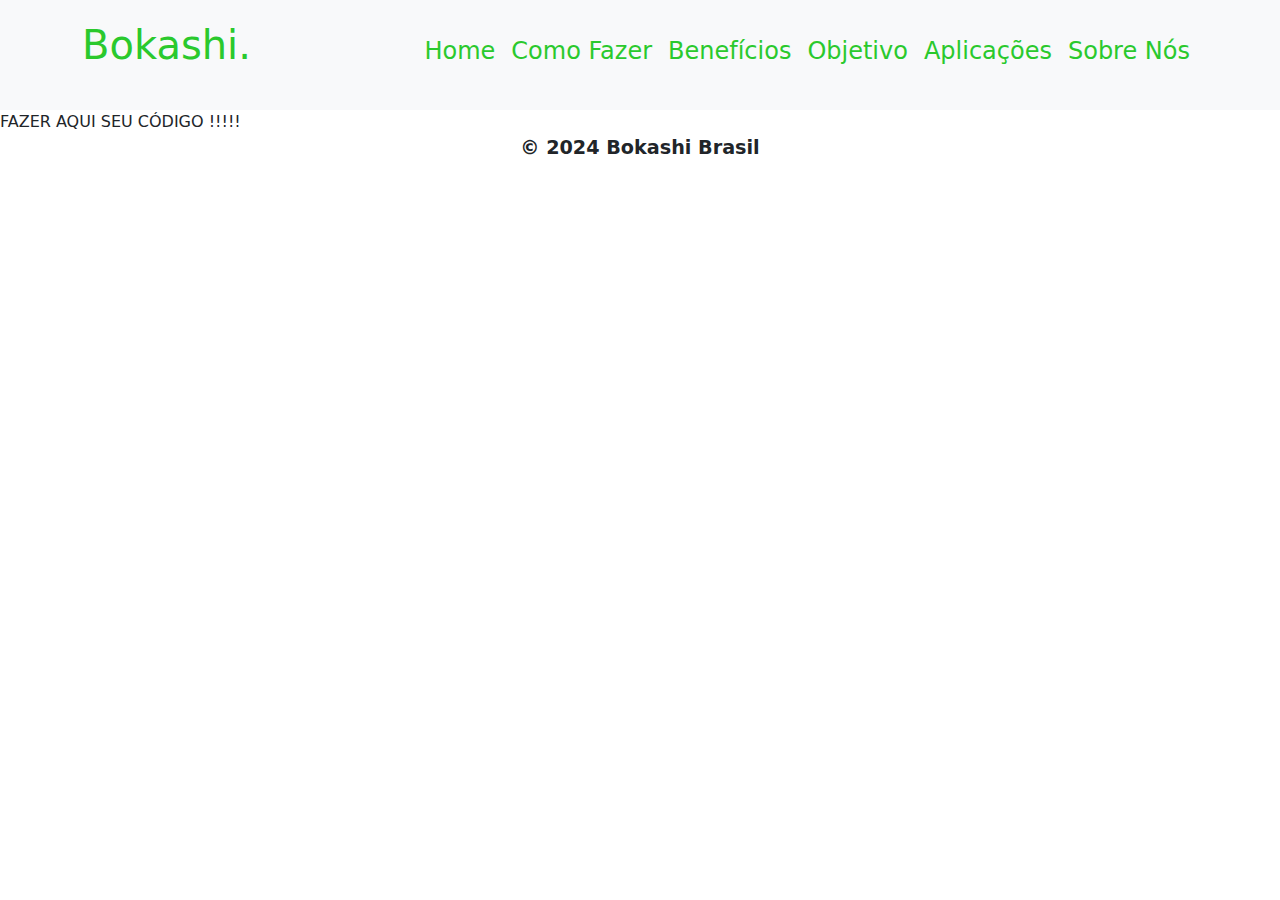
==== aplicacoes.html @ f332c8b9 "projeto bokashi" ====
<!DOCTYPE html>
<html lang="en">

<head>
  <meta charset="UTF-8">
  <meta name="viewport" content="width=device-width, initial-scale=1.0">
  <link rel="stylesheet" href="./assets/bootstrap/css/bootstrap.min.css">
  <script src="./assets/bootstrap/js/bootstrap.min.js"></script>
  <link rel="stylesheet" href="styles.css">
  <title>Como faz ?</title>
</head>

<body>
  <nav class="navbar navbar-expand-lg navbar-light bg-light py-3">

    <div class="container d-flex flex-end">

      <a class="navbar-brand" href="#">
        <h1>Bokashi.</h1>
      </a>
      <div class="row">

        <button class="navbar-toggler" type="button" data-bs-toggle="collapse" data-bs-target="#navbarNavAltMarkup"
          aria-controls="navbarNavAltMarkup" aria-expanded="false" aria-label="Toggle navigation">

          <span class="navbar-toggler-icon"></span>

        </button>
        <div class="collapse navbar-collapse" id="navbarNavAltMarkup">

          <div class="navbar-nav">

            <a class="nav-link subtitulo" aria-current="page" href="./index.html">
              <h4>Home</h4>
            </a>
            <a class="nav-link subtitulo" href="./comofaz.html">
              <h4>Como Fazer</h4>
            </a>
            <a class="nav-link subtitulo" href="./benefícios.html">
              <h4>Benefícios</h4>
            </a>
            <a class="nav-link subtitulo" href="./objetivo.html">
              <h4>Objetivo </h4>
            </a>
            <a class="nav-link subtitulo" href="./aplicacoes.html">
              <h4>Aplicações</h4>
            </a>
            <a class="nav-link subtitulo" href="./sobrenos.html">
              <h4>Sobre Nós</h4>
            </a>

          </div>

        </div>

      </div>

    </div>
  </nav>
  <!----------------Fim do Header--------------->


  <!----------------Início do Main------------------->
  <main>

    FAZER AQUI SEU CÓDIGO !!!!!
  </main>
  <!----------------Fim do Main--------------->


  <!----------------Início do footer------------------->
  <footer class="d-flex justify-content-center">
    <p><strong>&copy; 2024 Bokashi Brasil</strong></p>
  </footer>
  <!---------------Fim do footer------------------->



</body>

</html>
---- styles.css ----
h1 {
        color: #2ac92d;
        margin-bottom: 20px;
    }

    h3 {
        color: black;
        margin-bottom: 20px;
    }

    .subtitulo {
        color: #2ac92d;
        text-align: center;
    }

    p {
        font-size: larger;
        text-align: justify;
    }

    .nav-link {
        font-size: large;

    }

    .imagem img {
        display: block;
        margin: 20px auto;
        width: 60%;
        border-radius: 20px;
        margin-bottom: 10px;
        /* Adicione esta linha para dar espaço abaixo da imagem */
    }
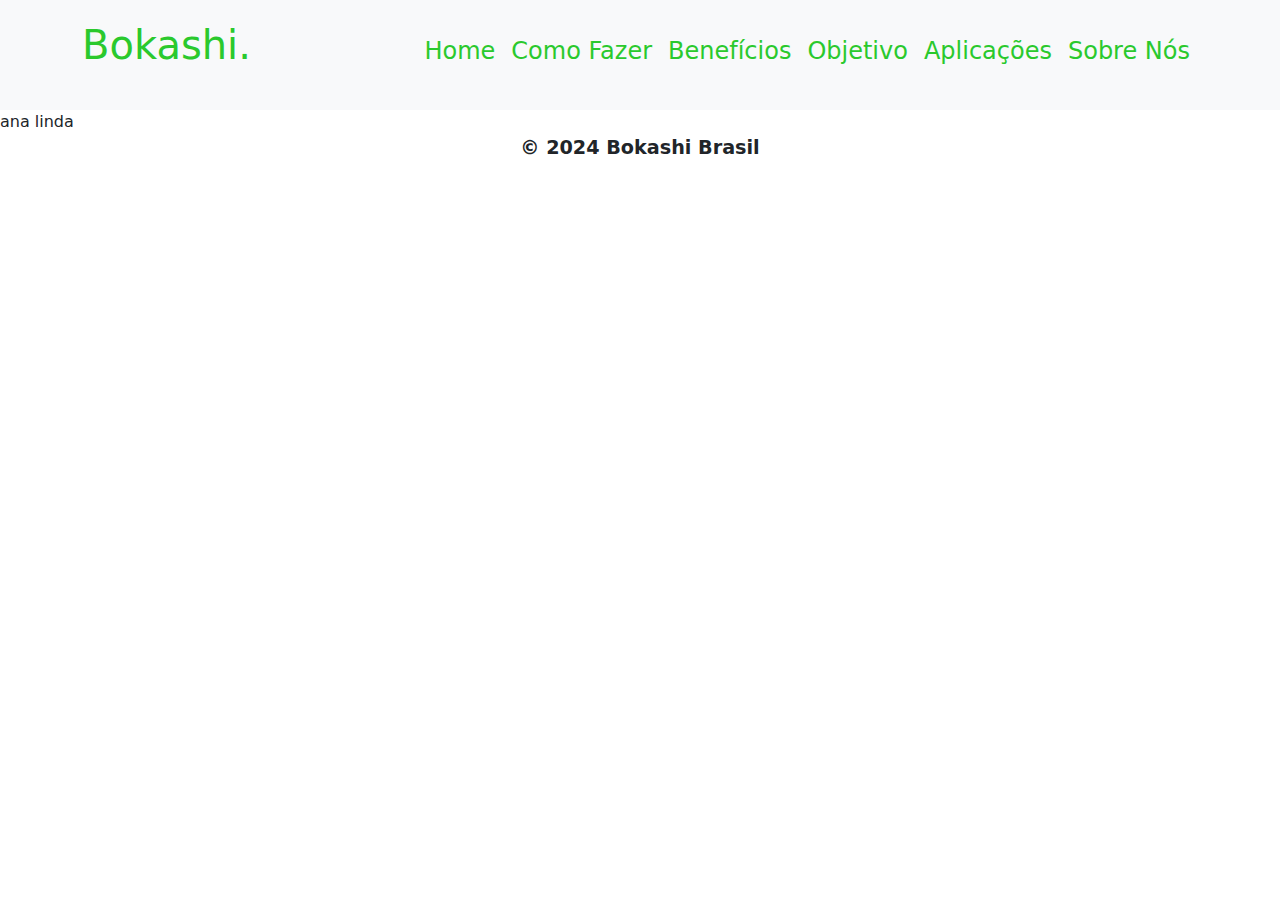
==== commit 8f902e0d: "Merge pull request #1 from r1llary/main" ====
--- a/aplicacoes.html
+++ b/aplicacoes.html
@@ -63,7 +63,7 @@
   <!----------------Início do Main------------------->
   <main>
 
-    FAZER AQUI SEU CÓDIGO !!!!!
+    ana linda
   </main>
   <!----------------Fim do Main--------------->
 
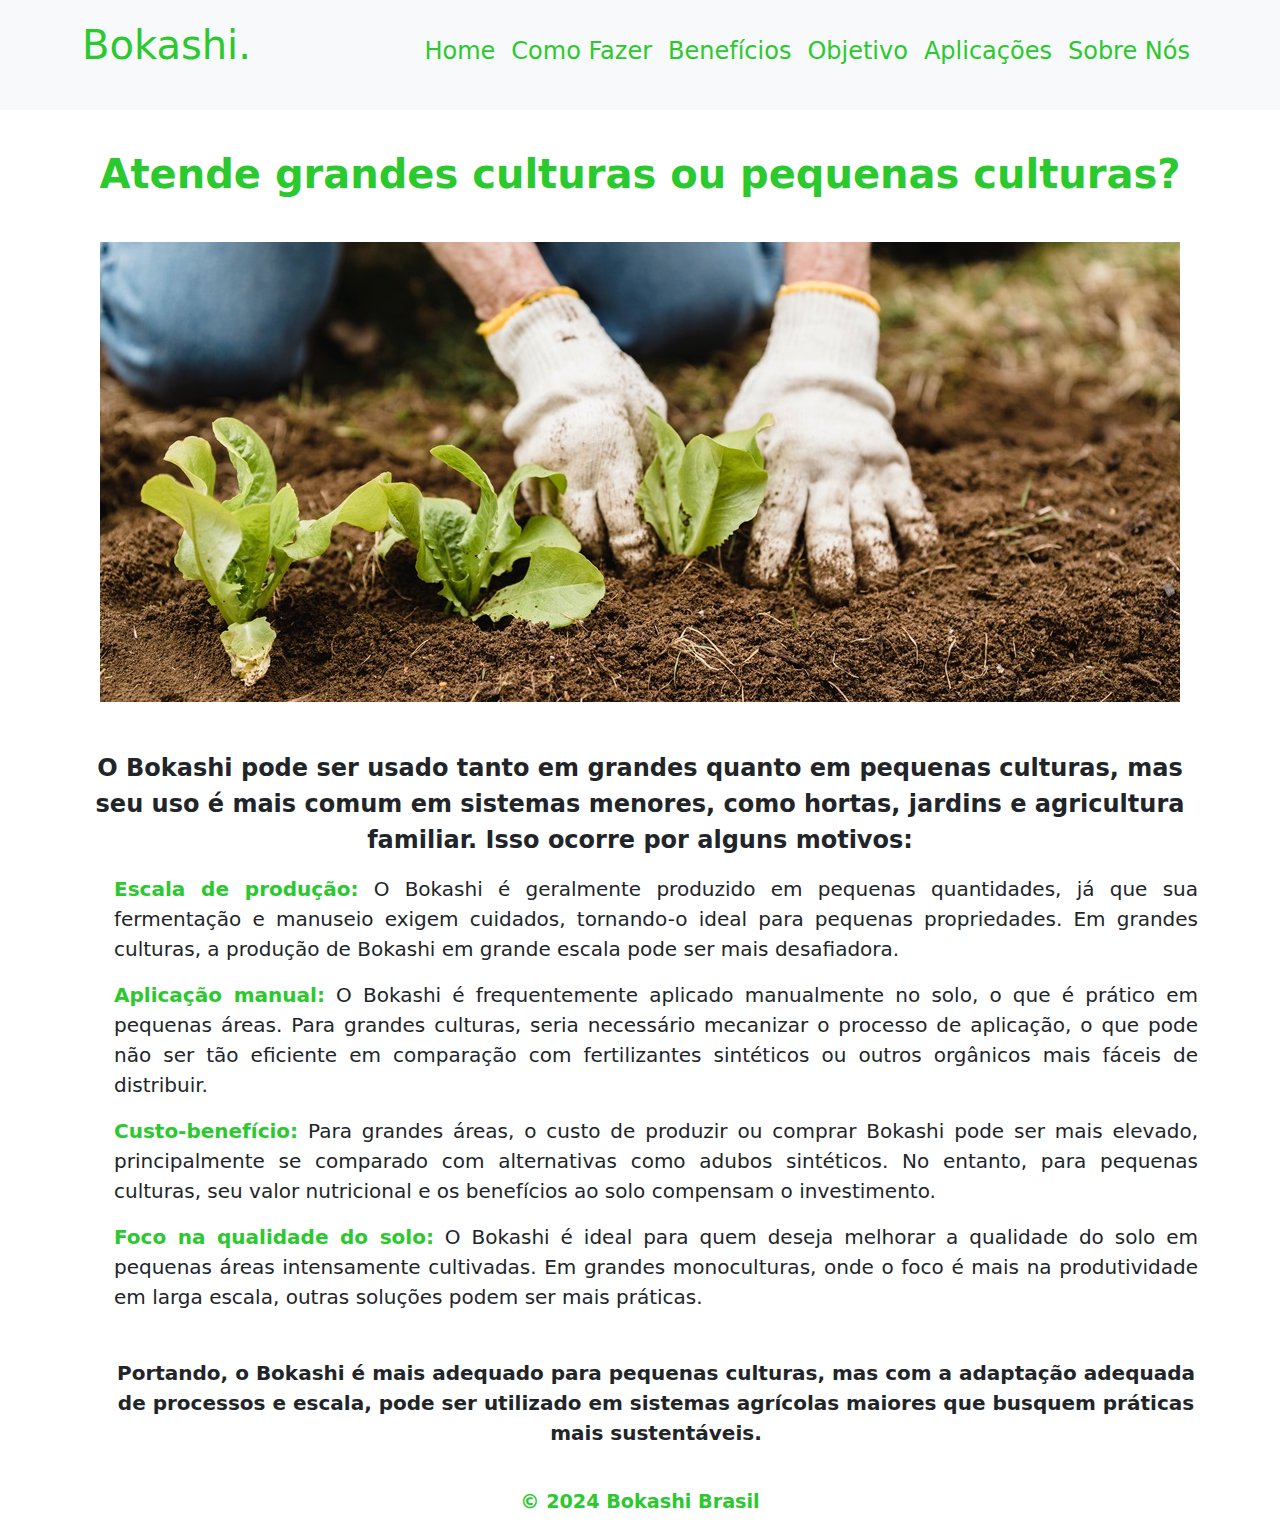
==== commit 38fef1cb: "versão 2.0" ====
--- a/aplicacoes.html
+++ b/aplicacoes.html
@@ -1,81 +1,85 @@
 <!DOCTYPE html>
-<html lang="en">
+<html lang="pt-BR">
+  <head>
+    <meta charset="UTF-8">
+    <meta name="viewport" content="width=device-width, initial-scale=1.0">
+    <link rel="stylesheet" href="./assets/bootstrap/css/bootstrap.min.css">
+    <script src="./assets/bootstrap/js/bootstrap.min.js"></script>
+    
+  <link rel="stylesheet" href="styles.css">
+  <title>Bokashi - Aplicações</title>
+  </head>
+  
+  
+  <body>
+  
+    <nav class="navbar navbar-expand-lg navbar-light bg-light py-3">
+  
+      <div class="container d-flex flex-end">
+  
+        <a class="navbar-brand" href="#"><h1>Bokashi.</h1></a>
+        <div class="row">
+          
+          <button class="navbar-toggler" type="button" data-bs-toggle="collapse" data-bs-target="#navbarNavAltMarkup" aria-controls="navbarNavAltMarkup" aria-expanded="false" aria-label="Toggle navigation">
+         
+            <span class="navbar-toggler-icon"></span>
+   
+           </button>
+           <div class="collapse navbar-collapse" id="navbarNavAltMarkup">
+  
+             <div class="navbar-nav">
+              
+               <a class="nav-link subtitulo" aria-current="page" href="./index.html"><h4>Home</h4></a>
+               <a class="nav-link subtitulo" href="./comofaz.html"><h4>Como Fazer</h4></a>
+               <a class="nav-link subtitulo" href="./benefícios.html"><h4>Benefícios</h4></a>
+               <a class="nav-link subtitulo" href="./objetivo.html"><h4>Objetivo </h4></a>
+               <a class="nav-link subtitulo" href="./aplicacoes.html"><h4>Aplicações</h4></a>
+               <a class="nav-link subtitulo" href="./sobrenos.html"><h4>Sobre Nós</h4></a>
+  
+             </div>
+  
+          </div>
+  
+      </div>
+        
+    </nav>
+    <!----------------Fim do Header--------------->
 
-<head>
-  <meta charset="UTF-8">
-  <meta name="viewport" content="width=device-width, initial-scale=1.0">
-  <link rel="stylesheet" href="./assets/bootstrap/css/bootstrap.min.css">
-  <script src="./assets/bootstrap/js/bootstrap.min.js"></script>
-  <link rel="stylesheet" href="styles.css">
-  <title>Como faz ?</title>
-</head>
-
-<body>
-  <nav class="navbar navbar-expand-lg navbar-light bg-light py-3">
-
-    <div class="container d-flex flex-end">
-
-      <a class="navbar-brand" href="#">
-        <h1>Bokashi.</h1>
-      </a>
-      <div class="row">
-
-        <button class="navbar-toggler" type="button" data-bs-toggle="collapse" data-bs-target="#navbarNavAltMarkup"
-          aria-controls="navbarNavAltMarkup" aria-expanded="false" aria-label="Toggle navigation">
-
-          <span class="navbar-toggler-icon"></span>
-
-        </button>
-        <div class="collapse navbar-collapse" id="navbarNavAltMarkup">
-
-          <div class="navbar-nav">
-
-            <a class="nav-link subtitulo" aria-current="page" href="./index.html">
-              <h4>Home</h4>
-            </a>
-            <a class="nav-link subtitulo" href="./comofaz.html">
-              <h4>Como Fazer</h4>
-            </a>
-            <a class="nav-link subtitulo" href="./benefícios.html">
-              <h4>Benefícios</h4>
-            </a>
-            <a class="nav-link subtitulo" href="./objetivo.html">
-              <h4>Objetivo </h4>
-            </a>
-            <a class="nav-link subtitulo" href="./aplicacoes.html">
-              <h4>Aplicações</h4>
-            </a>
-            <a class="nav-link subtitulo" href="./sobrenos.html">
-              <h4>Sobre Nós</h4>
-            </a>
-
-          </div>
+      <!----------------Início do Main------------------->
+      <div class="container py-4 text-center mt-3">
+        <h1 class="fw-bold ">Atende grandes culturas ou pequenas culturas?</h1>
+        <br>
+        <div class="imageaplic">
+        <img src="./imagens/aduboBokashi.jpg">
+        </div>
+        <br>
+        <br>
+          <p class="text-center fs-4 fw-bold "> O Bokashi pode ser usado tanto em grandes quanto em pequenas culturas, mas seu uso é mais comum em sistemas menores, como hortas, jardins e agricultura familiar. Isso ocorre por alguns motivos:</p>
+           
+           <ul>
+            <p class="lead fw-normal"><strong>Escala de produção:</strong>  O Bokashi é geralmente produzido em pequenas quantidades, já que sua fermentação e manuseio exigem cuidados, tornando-o ideal para pequenas propriedades. Em grandes culturas, a produção de Bokashi em grande escala pode ser mais desafiadora.
+            </p>
+            <p class="lead fw-normal"><strong>Aplicação manual:</strong> O Bokashi é frequentemente aplicado manualmente no solo, o que é prático em pequenas áreas. Para grandes culturas, seria necessário mecanizar o processo de aplicação, o que pode não ser tão eficiente em comparação com fertilizantes sintéticos ou outros orgânicos mais fáceis de distribuir.
+            </p>
+            <p class="lead fw-normal"><strong>Custo-benefício:</strong> Para grandes áreas, o custo de produzir ou comprar Bokashi pode ser mais elevado, principalmente se comparado com alternativas como adubos sintéticos. No entanto, para pequenas culturas, seu valor nutricional e os benefícios ao solo compensam o investimento.
+            </p>
+            <p class="lead fw-normal"><strong>Foco na qualidade do solo:</strong> O Bokashi é ideal para quem deseja melhorar a qualidade do solo em pequenas áreas intensamente cultivadas. Em grandes monoculturas, onde o foco é mais na produtividade em larga escala, outras soluções podem ser mais práticas.
+            <br>
+            <br>
+            <p class="text-center fs-5 fw-bold ">Portando, o Bokashi é mais adequado para pequenas culturas, mas com a adaptação adequada de processos e escala, pode ser utilizado em sistemas agrícolas maiores que busquem práticas mais sustentáveis.</p>
+          </p>
+           
+           </ul>
 
         </div>
-
-      </div>
-
-    </div>
-  </nav>
-  <!----------------Fim do Header--------------->
+     <!----------------Fim do Main--------------->
 
 
-  <!----------------Início do Main------------------->
-  <main>
-
-    ana linda
-  </main>
-  <!----------------Fim do Main--------------->
-
-
-  <!----------------Início do footer------------------->
-  <footer class="d-flex justify-content-center">
-    <p><strong>&copy; 2024 Bokashi Brasil</strong></p>
-  </footer>
-  <!---------------Fim do footer------------------->
-
-
-
+      <!----------------Início do footer------------------->
+      <footer class="d-flex justify-content-center">
+        <p><strong>&copy; 2024 Bokashi Brasil</strong></p>
+      </footer>
+     <!---------------Fim do footer------------------->
+     
 </body>
-
 </html>--- a/styles.css
+++ b/styles.css
@@ -30,4 +30,110 @@
         border-radius: 20px;
         margin-bottom: 10px;
         /* Adicione esta linha para dar espaço abaixo da imagem */
-    }+    }
+    strong{
+        color: #2ac92d;
+    }
+
+/* Danyel Luis de Oliveira - Estilo da seção Sobre Nós */
+/* Centraliza e estiliza os títulos "Pesquisadores" e "Desenvolvedores" */
+.equipe h2 {
+    font-size: 32px;
+    color: #2ac92d;
+    justify-content: center;
+    text-align: center;
+    margin-top: 10px;
+}
+
+/* Danyel Luis de Oliveira - Layout dos integrantes em linhas de até 3 itens */
+.integrantes {
+    display: flex;
+    flex-wrap: wrap;
+    justify-content: center;
+    gap: 20px;
+    margin-top: 20px;
+}
+
+/* Danyel Luis de Oliveira - Estiliza cada integrante individualmente */
+.integrante {
+    text-align: center;
+    width: 180px;
+}
+
+/* Danyel Luis de Oliveira - Imagens circulares com efeito de zoom */
+.integrante img {
+    width: 150px;
+    height: 150px;
+    border-radius: 50%;
+    object-fit: cover;
+    transition: transform 0.3s ease-in-out;
+}
+
+/* Danyel Luis de Oliveira - Efeito de zoom nas imagens ao passar o mouse */
+.integrante img:hover {
+    transform: scale(1.1);
+}
+
+/* Danyel Luis de Oliveira - Estilo dos nomes dos integrantes */
+.introducao p {
+    text-align: center font-sizelarger;
+    text-align: justify;
+}
+.integrante p {
+    font-size:larger;
+    text-align: center; 
+}
+
+/* Luhan - */
+.aplicacoes {
+    display: flex;
+    flex-wrap: wrap;
+    justify-content: space-evenly;
+    gap: 10px;
+    margin-top: 20px;
+}
+
+/* Luhan */
+.aplicacao {
+    text-align: center;
+    justify-content: center;
+    width: 380px;
+}
+
+/* Luhan */
+.aplicacao img {
+    width: 250px;
+    height: 250px;
+    border-radius: 50%;
+    object-fit: cover;
+    transition: transform 0.3s ease-in-out;
+}
+
+/* Luhan */
+.aplicacao img:hover {
+    transform: scale(1.1);
+}
+
+/* Luhan */
+.aplicacoes p {
+    font-size: 22px;
+    color: #333;
+}
+
+/* Luhan */
+.tituloaplicacoes h2 {
+    font-size: 30px;
+    font-weight: bold;
+    color: #2ac92d;
+}
+
+/* Luhan */
+.textoaplicacoes p {
+    font-size: 22px;
+    color: #8b8b8b;
+}
+
+.imageaplic {
+    justify-content: center;
+    
+}